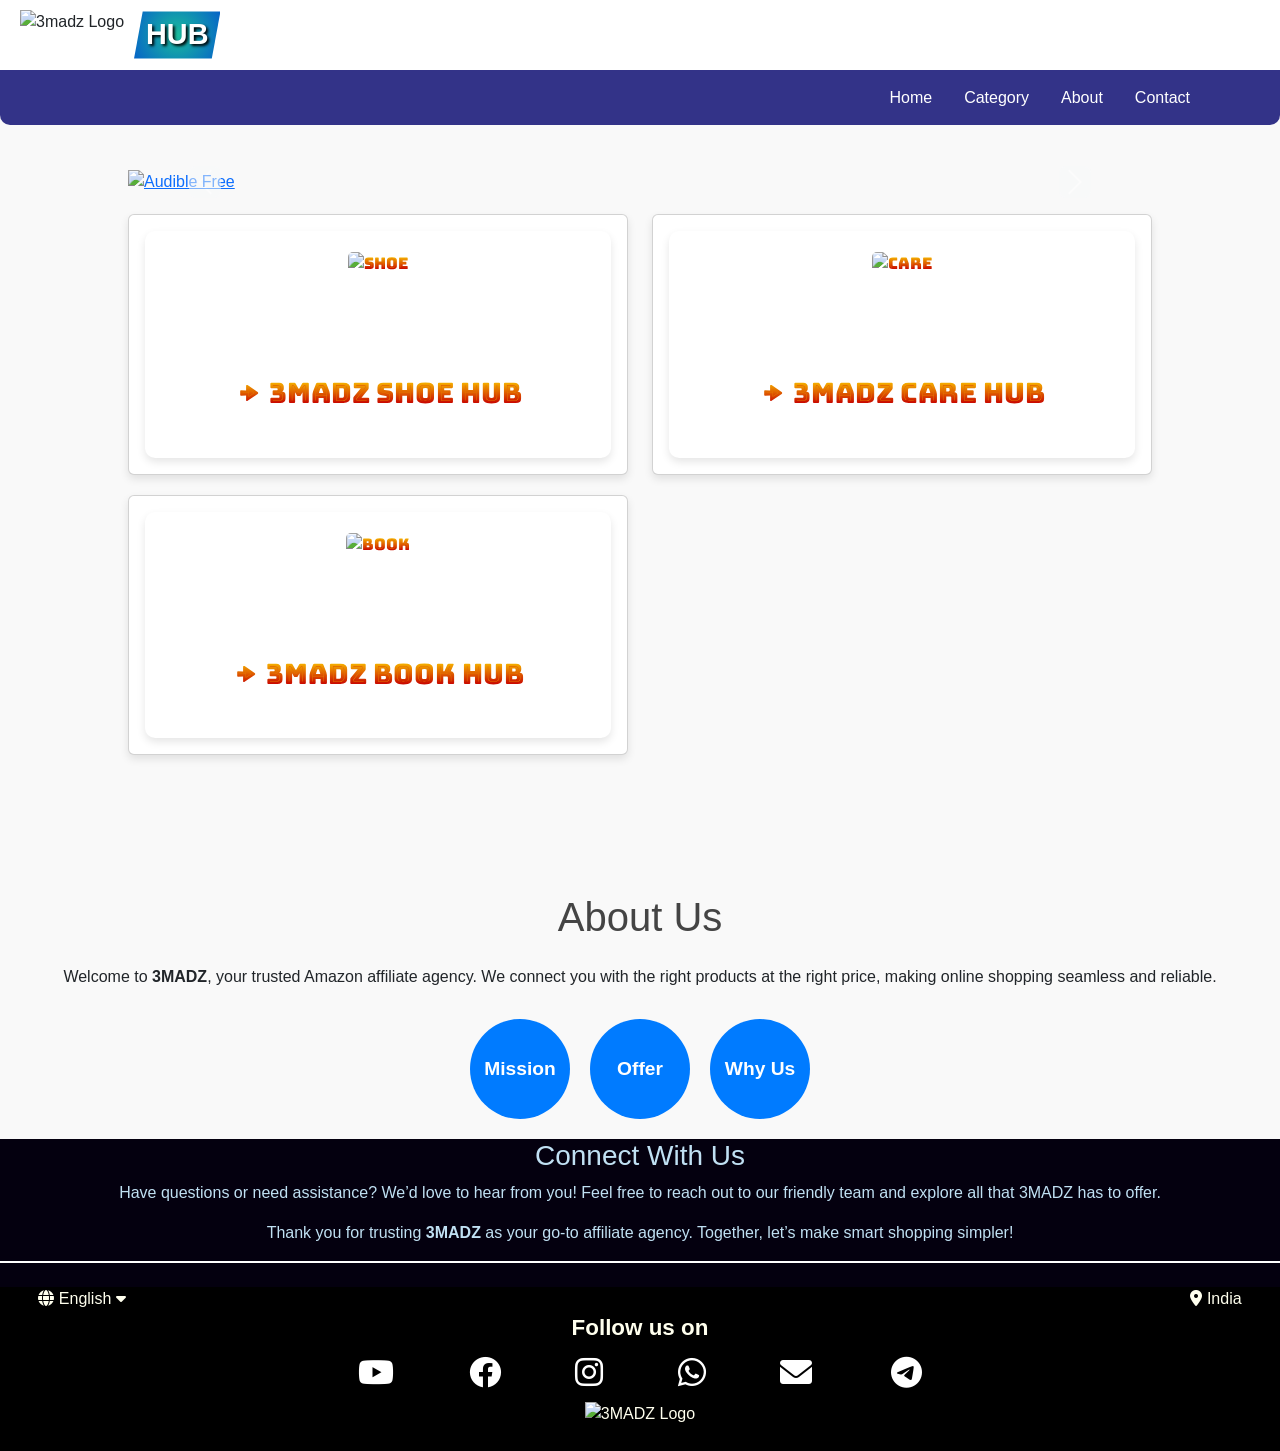
==== index.html @ 289a0ac7 "HUB" ====
<!DOCTYPE html>
<html lang="en">
<head>
    <meta charset="UTF-8">
    <meta name="viewport" content="width=device-width, initial-scale=1.0">
    <title>3MADZHUB</title>
    <link rel="icon" href="himg/logo.png">
    
    <link rel="preconnect" href="https://fonts.googleapis.com">
<link rel="preconnect" href="https://fonts.gstatic.com" crossorigin>
<link href="https://fonts.googleapis.com/css2?family=Bokor&family=Bungee+Spice&display=swap" rel="stylesheet">
    <link href="https://cdn.jsdelivr.net/npm/bootstrap@5.3.0-alpha1/dist/css/bootstrap.min.css" rel="stylesheet">
    
    <!-- Animate.css for Animations -->
    <link rel="stylesheet" href="https://cdnjs.cloudflare.com/ajax/libs/animate.css/4.1.1/animate.min.css">
    <link rel="stylesheet" href="https://cdnjs.cloudflare.com/ajax/libs/font-awesome/6.0.0/css/all.min.css">

    <!-- Custom CSS -->
    <link rel="stylesheet" href="style.css">
</head>
<body data-bs-spy="scroll" data-bs-target=".navbar" data-bs-offset="70" tabindex="0">

    <!-- Logo Section -->
    <div class="logo-container">
        <img src="himg/logo1.png" alt="3madz Logo" class="logo">
        <div class="hub-container">
            <div class="hub-text">HUB</div>
        </div>
    </div>
    <!-- Navigation Bar -->   
<nav class="navbar navbar-expand-lg navbar-light">
    <div class="container">
        <button class="navbar-toggler" type="button" data-bs-toggle="collapse" data-bs-target="#navbarNav" aria-controls="navbarNav" aria-expanded="false" aria-label="Toggle navigation">
            <span class="navbar-toggler-icon"></span>
        </button>
        <!-- Navbar Links Section -->
        <div class="collapse navbar-collapse" id="navbarNav">
            <ul class="navbar-nav ms-auto d-flex flex-row gap-3">
                <li class="nav-item">
                    <a class="nav-link text-white" href="#home">Home</a>
                </li>
                <li class="nav-item">
                    <a class="nav-link text-white" href="#categories">Category</a>
                </li>
                <li class="nav-item">
                    <a class="nav-link text-white" href="#about">About</a>
                </li>
                <li class="nav-item">
                    <a class="nav-link text-white" href="#contact">Contact</a>
                </li>
            </ul>
        </div>
    </div>
</nav>



    <!-- Carousel Section -->
    <section id="home">
        <div id="carouselExampleAutoplaying" class="carousel slide" data-bs-ride="carousel">
            <div class="carousel-inner">
                <div class="carousel-item active">
                    <a href="https://amzn.to/49b1bFf"><img src="himg/Aaudible.jpeg" class="d-block w-100" alt="Audible Free"></a>
                </div>
                <div class="carousel-item ">
                    <a href="https://amzn.to/3ZdqtO2"><img src="himg/Abusiness.jpeg" class="d-block w-100" alt="Business"></a>
                </div>
                <div class="carousel-item ">
                    <a href="https://amzn.to/4icmhH6"><img src="himg/Amusic.jpeg" class="d-block w-100" alt="Business"></a>
                </div>
                <div class="carousel-item ">
                    <a href="https://amzn.to/3CIwPxo"><img src="himg/Aprime.jpeg" class="d-block w-100" alt="Business"></a>
                </div>
                <div class="carousel-item ">
                    <a href="https://sell.amazon.in/sell-online.html?ref_=asin_soa_rd&ld=INSOAASSOCIATES&tag=3madbounty-21"><img src="himg/Aseller.jpeg" class="d-block w-100" alt="Business"></a>
                </div>
                <div class="carousel-item ">
                    <a href="https://amzn.to/3V7NUXR"><img src="himg/Avideo.jpeg" class="d-block w-100" alt="Business"></a>
                </div>
            </div>
            <button class="carousel-control-prev" type="button" data-bs-target="#carouselExampleAutoplaying" data-bs-slide="prev">
                <span class="carousel-control-prev-icon btn btn-light" aria-hidden="true"></span>
                <span class="visually-hidden-focusable">Previous</span>
            </button>
            <button class="carousel-control-next "   type="button" data-bs-target="#carouselExampleAutoplaying" data-bs-slide="next">
                <span class="carousel-control-next-icon btn btn-light" aria-hidden="true"></span>
                <span class="visually-hidden-focusable">Next</span>
            </button>
        </div>
    </section>

    <!-- Categories Section -->
    <section id="categories" class="category">
       
        <div class="row">
            <div class="col-md-6">
                <div class="card animate">
                    <a href="shoe.html" class="category-link">
                        <div class="card-body">
                            <div class="hub-category"> 
                                <div class="hub-header shoe">
                                    <img src="himg/cShoe.jpeg" alt="shoe">
                                </div>
                                <h3>→ 3MADZ SHOE HUB</h3>
                            </div>
                        </div>
                    </a>
                </div>
            </div>
            <div class="col-md-6">
                <div class="card animate">
                    <a href="care.html" class="category-link">
                        <div class="card-body">
                            <div class="hub-category"> 
                                <div class="hub-header care">
                                    <img src="himg/cCare.jpeg" alt="care">
                                </div>
                                <h3>→ 3MADZ CARE HUB</h3>
                            </div>
                        </div>
                    </a>
                </div>
            </div>
            <div class="col-md-6">
                <div class="card animate">
                    <a href="book.html" class="category-link">
                        <div class="card-body">
                            <div class="hub-category"> 
                                <div class="hub-header book">
                                    <img src="himg/cBook.jpeg" alt="book">
                                </div>
                                <h3>→ 3MADZ BOOK HUB</h3>
                            </div>
                        </div>
                    </a>
                </div>
            </div>
        </div>
    </section>

    <!-- About Us Section -->
    <section id="about" class="container mt-5">
        <h1 class="text-center mb-4 animate">About Us</h1>
        <p class="text-center animate">Welcome to <strong>3MADZ</strong>, your trusted Amazon affiliate agency. We connect you with the right products at the right price, making online shopping seamless and reliable.</p>
        <div class="menu-container animate ">
            <!-- Our Mission -->
            <div class="menu-item">
                <span>Mission</span>
                <div class="tooltip">
                    <h4>Our Mission</h4>
                    <p>To empower shoppers by offering access to quality products at fair prices through a trusted affiliate network.</p>
                </div>
            </div>
    
            <!-- What We Offer -->
            <div class="menu-item">
                <span>Offer</span>
                <div class="tooltip">
                    <h4>What We Offer</h4>
                    <ul>
                        <li>Product Recommendations</li>
                        <li>Guided Shopping Experience</li>
                        <li>Affiliate Connections</li>
                    </ul>
                </div>
            </div>
    
            <!-- Why Choose Us -->
            <div class="menu-item">
                <span>Why Us</span>
                <div class="tooltip">
                    <h4>Why Choose Us</h4>
                    <ul>
                        <li>Right to Price, Right to Product</li>
                        <li>Tailored Recommendations</li>
                        <li>Trustworthy Affiliate Network</li>
                        <li>Exceptional Support</li>
                    </ul>
                </div>
            </div>
        </div>

    </section>
    <div class="footer-connect animate">
        <h3>Connect With Us</h3>
        <p>Have questions or need assistance? We’d love to hear from you! Feel free to reach out to our friendly team and explore all that 3MADZ has to offer.</p>
        <p>Thank you for trusting <strong>3MADZ</strong> as your go-to affiliate agency. Together, let’s make smart shopping simpler!</p>
        <div class="line"></div>
        <br>
    </div>
    <!-- Contact Us Section -->
    <section id="contact" >
        <div class="footer">
            
            <div class="footer-container">
                
                <!-- Language and Location -->
                <div class="footer-top">
                    <div class="language">
                        <i class="fa-solid fa-globe"></i> English
                        <i class="fa-solid fa-caret-down"></i>
                    </div>
                    <div class="location">
                        <i class="fa-solid fa-map-marker-alt"></i> India
                    </div>
                </div>
        
                <!-- Social Media Links -->
                <div class="footer-social">
                    <p>Follow us on</p>
                    <div class="social-icons">
                        <a href="#"><i class="fa-brands fa-youtube"></i></a>
                        <a href="#"><i class="fa-brands fa-facebook"></i></a>
                        <a href="#"><i class="fa-brands fa-instagram"></i></a>
                        <a href="#"><i class="fa-brands fa-whatsapp"></i></a>
                        <a href="mailto:3madzhub@gmail.com" target="_blank">
                            <i class="fa-solid fa-envelope"></i>
                        </a>
                        <a href="https://t.me/madz3hub"><i class="fa-brands fa-telegram"></i></a>
                    </div>
                </div>
               <!-- Logo -->
                <div class="footer-logo">
                    <img src="himg/logo1.png" alt="3MADZ Logo">
                </div>
            </div>
        </div>        
    </section>

    <!-- Bootstrap JS and Popper -->
    <script src="https://cdn.jsdelivr.net/npm/@popperjs/core@2.11.6/dist/umd/popper.min.js"></script>
    <script src="https://cdn.jsdelivr.net/npm/bootstrap@5.3.0-alpha1/dist/js/bootstrap.min.js"></script>
    
    <!-- JavaScript for Animations -->
    <script src="script.js"></script>
</body>
</html>
---- style.css ----
*{
    margin:0;
    padding:0;
    box-sizing:border-box;
}

body {
    scroll-behavior: smooth;   
    font-family: 'Arial', sans-serif;
    background-color: #f9f9f9;
    padding-top: 170px; 
    margin:0px; 
    overflow-x: hidden; /* Adjusted to include space for logo and navbar */
}

/* Logo Section */
.logo-container {
    position: fixed;
    display: flex;
    align-items: center;
    background-color:white;
    padding: 10px 20px;
    width: 100%;
    top: 0;
    z-index: 1000;
    box-shadow: 0 2px 5px rgba(0, 0, 0, 0.1);
}

.logo-container img {
    height: 50px;
}

.hub-container {
    margin-left: 10px;
}

.hub-text {
    font-size: 1.8rem;
    font-weight: bold;
    color: white;
    background-image: radial-gradient(circle, #1abc9c, #0663c8);
    padding: 2px 12px;
    clip-path: polygon(10% 0%, 100% 0%, 90% 100%, 0% 100%);
    text-shadow: 2px 2px 3px black;
}

/* Navigation Bar */
.navbar {
    background-color: #338;
    position: fixed;
    top: 70px; /* Positioned just below the logo */
    width: 100%;
    height:55px;
    z-index: 9999;
    text-align:center;
    border-bottom-left-radius: 10px;
    border-bottom-right-radius: 10px;
}

.navbar .navbar-toggler {
    position: absolute;
    left: 6px; /* Moves hamburger icon to the right */
    padding-left:10px;
    color:#009817;
    background-color:#dddde4;
}

.navbar .navbar-nav {
    display: flex;
    gap: 5px;
    text-tecoration:none;
    
}

.navbar .nav-justified {
    color: white !important;
    padding: 0px 45px;
    text-align: center;
    position:sticky;
    right:0;
    text-decoration: none;
}

.navbar .nav-link  {
    color: white !important;
    padding: 0px 45px;
    text-align: center;
    position:sticky;
    right:0;
}

.navbar .nav-justified:hover {
    text-decoration: underline;
    
}

.navbar .nav-link:hover {
    text-decoration: underline;
    
}

.navbar .nav-:active {
    background-color: rgb(67, 65, 94);
    border-radius: 5px;
}

.navbar .nav-link:active {
    background-color: rgb(67, 65, 94);
    border-radius: 5px;
}

/* For smaller screens, stack the items vertically when the menu is expanded */
@media (max-width: 792px) {
    .navbar-nav {
        flex-direction: column; /* Stack items vertically on mobile */
        text-align: center; /* Right-align the menu items */
    }
}

#home {
    padding-right:10%;
    padding-left:10%;
    object-fit: cover;
    
}


/* Other Styles */
.carousel-inner img {
    width:auto;
    height:auto;
    object-fit: cover;
    align-item:center;
}

section {
    padding: 0px 5px;
    margin:0px;
    position: relative;
    z-index: 1;
}






.card {
    transition: transform 0.3s ease, box-shadow 0.3s ease;
    font-family: "Bungee Spice", Sans-serif;
    font-weight: 400;
    font-style: normal;
    
}

.card:hover {
    transform: translateY(-10px);
    box-shadow: 0 4px 15px rgba(0, 0, 0, 0.2);
}

.animate {
    opacity: 0;
    transform: translateY(50px);
    transition: all 0.5s ease-in-out;
}

.animate.visible {
    opacity: 1;
    transform: translateY(0);
}

/* Catogory*/
.category {
    padding:40px 20px;
    max-width: 1500px;
    margin: 0 auto;
    padding-bottom: 40px;
    
}

#categories{
    padding-right:10%;
    padding-left:10%;
}

.row {
    margin-bottom:40px;
}

.card{
    margin-bottom: 20px; /* Space below each card */
    box-shadow: 0px 4px 8px rgba(0, 0, 0, 0.1);
}


@media (min-width: 768px) {
    .category {
        flex-direction: row;
        flex-wrap: wrap;
        padding: 20px 10px;
        justify-content: center;
    }
    .row {
        margin-bottom: 30px; /* Reduce spacing for smaller screens */
    }
}


.category-link {
    text-decoration: none;
    color: inherit;
    outline: none;
    
}

.category-link:focus {
    outline: 2px solid #007bff;
    border-radius: 5px;

}


.hub-category{
    background-color: #fff;
    border-radius: 10px;
    box-shadow: 0px 4px 8px rgba(0, 0, 0, 0.1);
    text-align: center;
    padding: 20px 20px 40px; 
    transition: transform 0.2s;
    
}

.hub-category:hover{
    transform: scale(1.03);
    box-shadow: 0px 6px 12px rgba(0, 0, 0, 0.15);
    background-color: #f8f8f8;
}

.hub-header {
    height: 120px;
    background-size: cover;
    background-position: center;
    margin-bottom: 5px;
    border-radius: 5px;
    background-color: #f9f0;
}

.hub-header img {
    max-width: 100%;
    height: 100%;
    object-fit: cover;
    border-radius: 5px;
}

/*About us*/
#about{
    max-width: 1200px;
    margin: 0 auto;
    padding: 20px;
    text-align: center;
}

h1 {
    font-size: 2.5rem;
    color: #444;
    margin-bottom: 20px;
}

.menu-container {
    display: flex;
    justify-content: center;
    gap: 20px;
    margin-top: 30px;
    position: relative;
    z-index: 10;
}



.menu-item {
    
    width: 100px;
    height: 100px;
    background-color: #007bff;
    color: #fff;
    border-radius: 50%;
    display: flex;
    justify-content: center;
    align-items: center;
    cursor: pointer;
    transition: transform 0.3s ease;
}

.menu-item:hover {
    transform: scale(1.1);
}

.menu-item span {
    font-size: 1.2rem;
    font-weight: bold;
}

.menu-item .tooltip {
    position: absolute;
    bottom: -150px;
    left: 50%;
    transform: translateX(-50%);
    width: 250px;
    background-color: #fff;
    color: #000;
    padding: 15px;
    border-radius: 8px;
    box-shadow: 0 4px 8px rgba(0, 0, 0, 0.2);
    opacity: 0;
    visibility: hidden;
    transition: opacity 0.3s ease, visibility 0.3s ease;
    z-index: 1030;
    text-align: left;
}

.menu-item:hover .tooltip {
    opacity: 1;
    visibility: visible;
}

.footer-connect{
    text-align: center;
    background-color: #04000f;
    color: #c0e0f3;
    margin: 0px;
}

.line {
    width: 100%; /* Adjust length */
    height: 2px;   /* Line thickness */
    background-color: white; /* Line color */
}
/* Footer Section */
#contact{
    margin:0px;
    padding:0px;
}


.footer {
    padding:0;
    font-family: Arial, sans-serif;
    padding: 0px 0px;
    text-align: center;
    position: relative; /* or static, if needed */
    z-index: 1; 
    width:100%;
    background-color: #000;
    color: #ffe;
    margin:0;
}
    

.footer-container {
    width: 100%;
    margin: 0;
    z-index:2;
}   




.footer-top {
    display: flex;
    justify-content: space-between;
    align-items: center;
    margin-bottom: 0px;
    margin-top: 0px;
    padding-right:3%;
    padding-left:3%;
}

.language .location {
    color: #fff;
    font-size: 0.9rem;
    cursor: pointer;
}



.footer-social p {
    font-weight: bold;
    margin-bottom: 5px;
    font-size: 1.4rem;
}

.social-icons a {
    color: #fff;
    margin: 0 35px;
    font-size: 2rem;
    text-decoration: none;
}


.footer-logo img {
    width: 100px;
    margin: 5px auto;
    padding-bottom:20px;
   
}
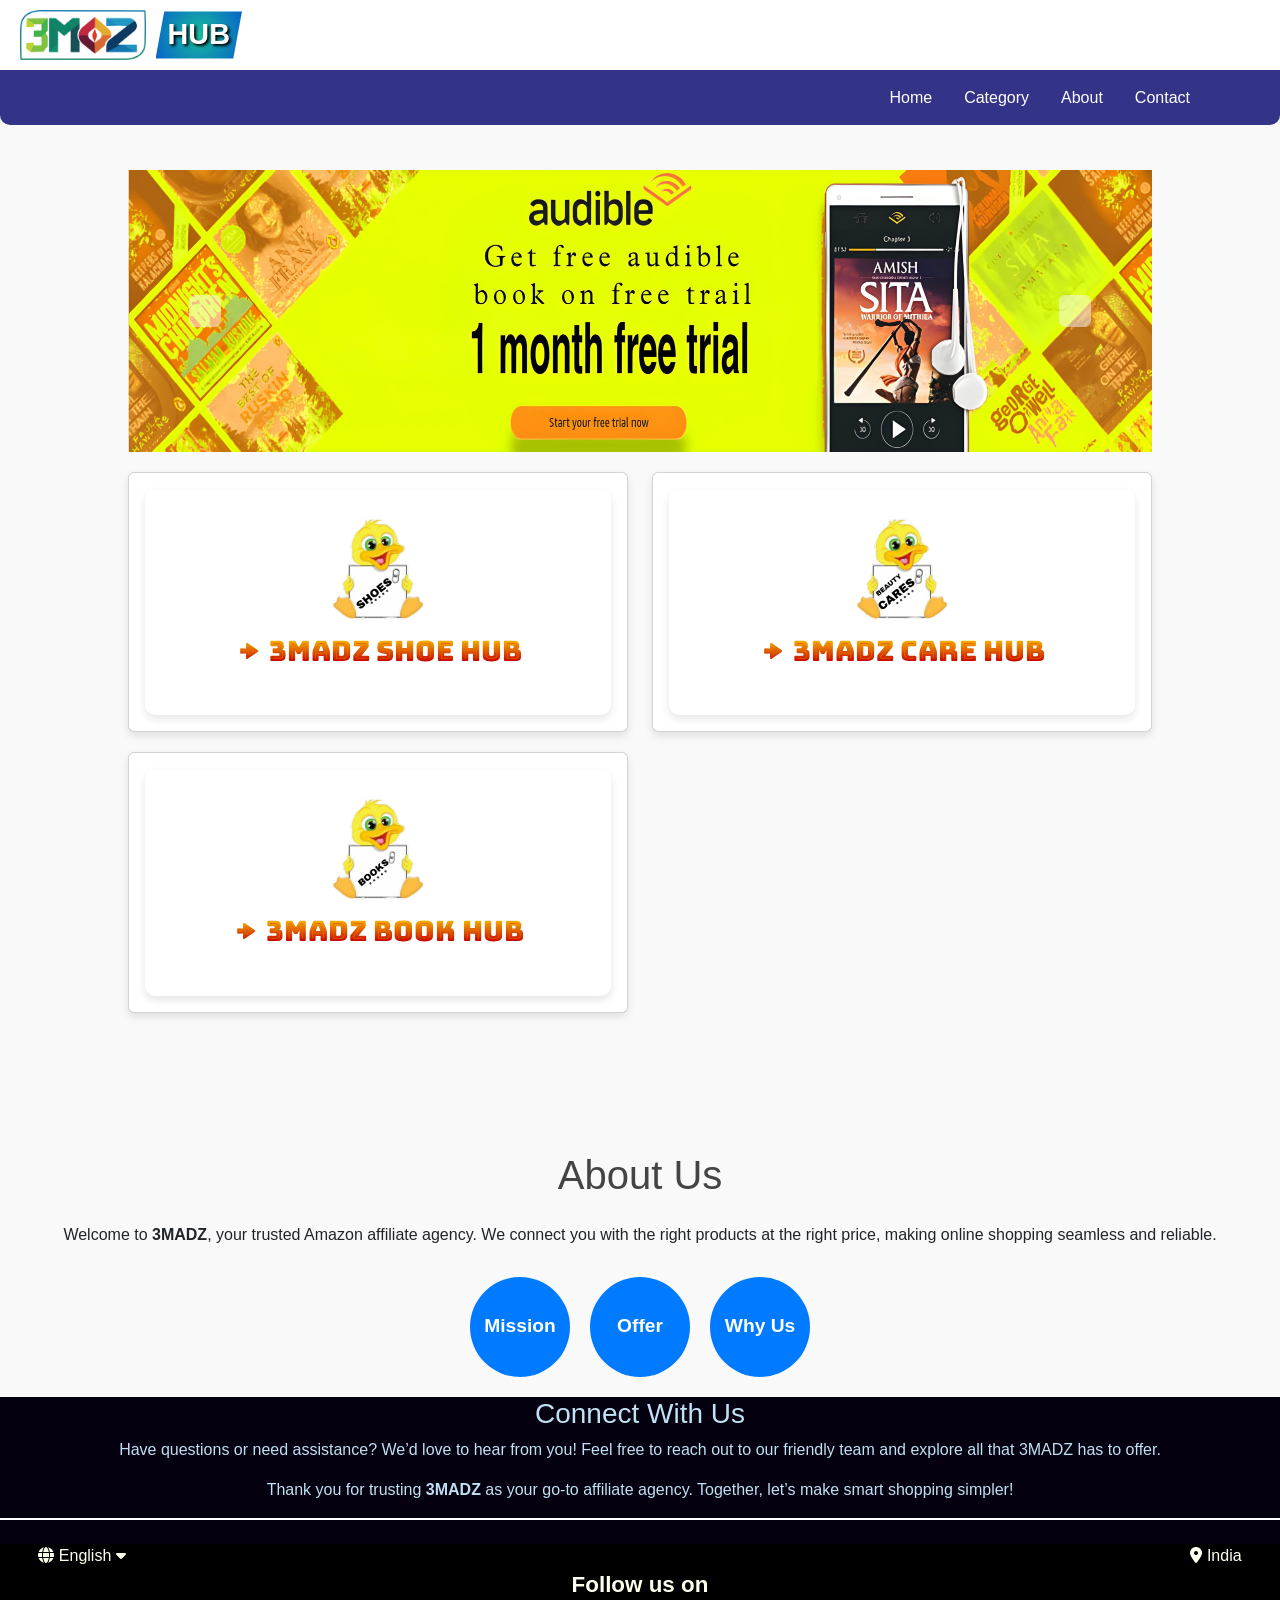
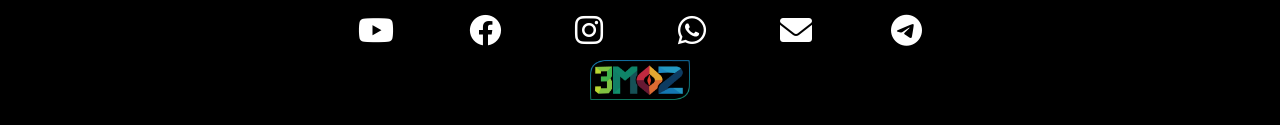
==== commit a1b68ef1: "Update index.html" ====
--- a/index.html
+++ b/index.html
@@ -4,7 +4,7 @@
     <meta charset="UTF-8">
     <meta name="viewport" content="width=device-width, initial-scale=1.0">
     <title>3MADZHUB</title>
-    <link rel="icon" href="himg/logo.png">
+    <link rel="icon" href="logo.png">
     
     <link rel="preconnect" href="https://fonts.googleapis.com">
 <link rel="preconnect" href="https://fonts.gstatic.com" crossorigin>
@@ -22,7 +22,7 @@
 
     <!-- Logo Section -->
     <div class="logo-container">
-        <img src="himg/logo1.png" alt="3madz Logo" class="logo">
+        <img src="./himg/logo1.png" alt="3madz Logo" class="logo">
         <div class="hub-container">
             <div class="hub-text">HUB</div>
         </div>
